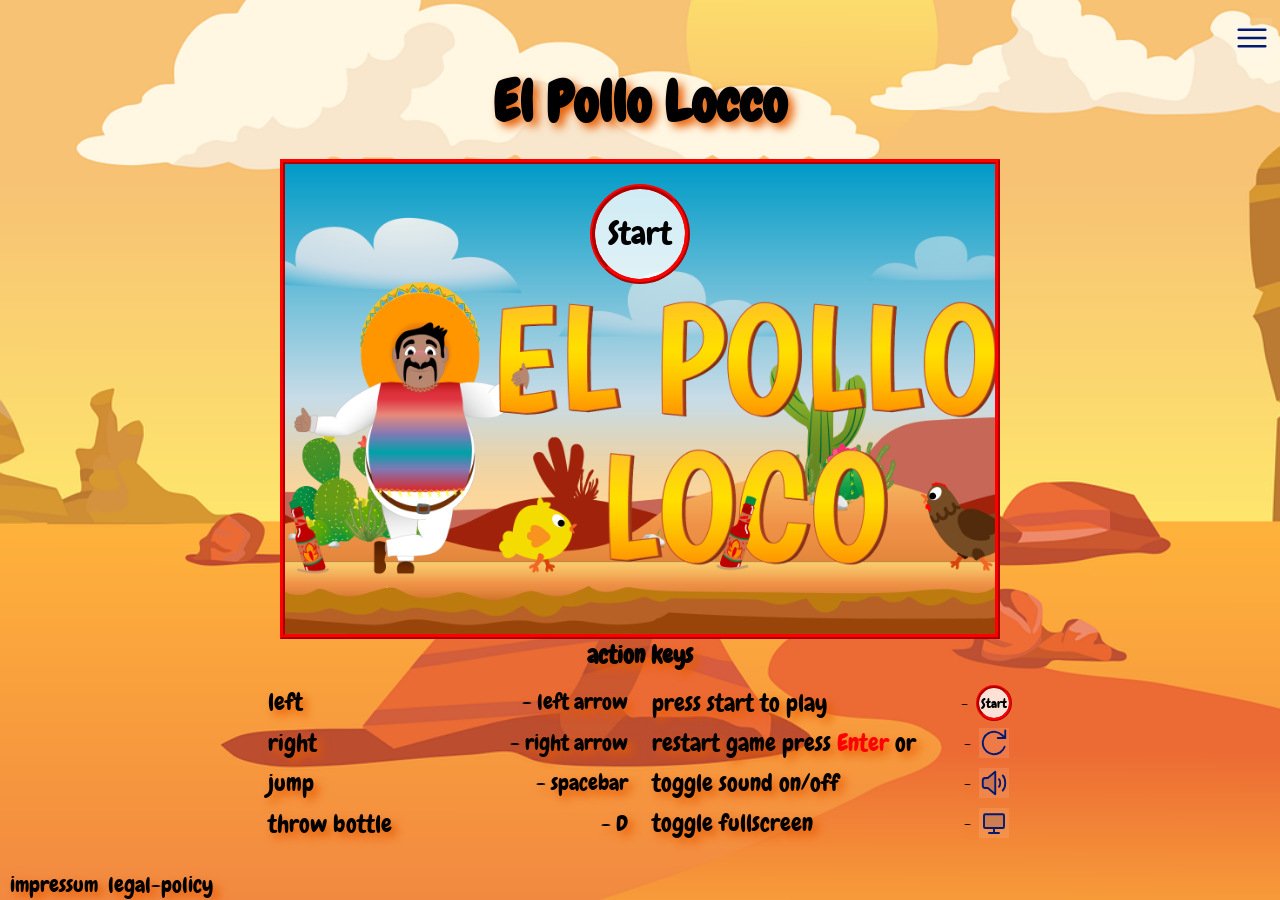
==== index.html @ 83e4b891 "refactor: Center and align action keys legend buttons consistently" ====
<!DOCTYPE html>
<html lang="en" translate="no">

<head>
    <meta charset="UTF-8">
    <meta name="viewport" content="width=device-width, initial-scale=1.0">
    <title>El Pollo Locco</title>
    <link rel="icon" type="image/x-icon" href="./img/3_enemies_chicken/chicken_normal/1_walk/1_w.png">

    <!-- Preload Chewy Font -->
    <link rel="stylesheet" href="./fonts/chewy-v18-latin-regular.woff2" as="font" type="font/woff2" crossorigin>

    <link rel="stylesheet" href="./css/style.css">
    <link rel="stylesheet" href="./css/mobile.css">
    <link rel="stylesheet" href="./css/burger-menu.css">

    <script src="./models/drawable-object.class.js"></script>
    <script src="./models/movable-object.class.js"></script>
    <script src="./models/character.class.js"></script>
    <script src="./models/chicken.class.js"></script>
    <script src="./models/chickensmall.class.js"></script>
    <script src="./models/cloud.class.js"></script>
    <script src="./models/background-object.class.js"></script>
    <script src="./models/bottles.class.js"></script>
    <script src="./models/coins.class.js"></script>
    <script src="./models/endboss-animation-sequence.class.js"></script>
    <script src="./models/endboss.class.js"></script>
    <script src="./models/status-bar-health.class.js"></script>
    <script src="./models/status-bar-coins.class.js"></script>
    <script src="./models/status-bar-bottles.class.js"></script>
    <script src="./models/status-bar-endboss.class.js"></script>
    <script src="./models/keyboard.class.js"></script>
    <script src="./models/collision-jump-kill.class.js"></script>
    <script src="./models/collision-manager.class.js"></script>
    <script src="./models/world-renderer.class.js"></script>
    <script src="./models/world.class.js"></script>
    <script src="./models/level.class.js"></script>
    <script src="./models/throwable-object.class.js"></script>
    <script src="./models/egg.class.js"></script>
    <script src="./models/audio.class.js"></script>
    <script src="./levels/level1.js"></script>
    <script src="./js/local-storage.js"></script>
    <script src="./js/game.js"></script>
    <script src="./js/start.js"></script>
    <script src="./js/game-over.js"></script>
    <script src="./js/burger-menu.js"></script>

</head>

<body>
    <div class="main-container">
        <div class="burger-menu" id="burger-menu">
            <div class="burger-menu-on-off">
                <div class="burger-menu-button-on burger-menu-button" id="burgerMenuOpen"></div>
                <div class="burger-menu-button-off burger-menu-button" id="burgerMenuClose"></div>
            </div>
            <div class="burger-menu-buttons">
                <div id="restartGame" class="restartGame burger-menu-button" onclick="restartGame()"></div>
                <div id="toggleAllSound" class="toggleAllSoundEnabled burger-menu-button" onclick="toggleAllSound()">
                </div>
                <div id="fullscreenIcon" class="fullscreenIcon burger-menu-button" onclick="fullscreen()"></div>
            </div>

        </div>
        <div class="sub-container">
            <h1 id="title" class="title">El Pollo Locco</h1>
            <div id="fullscreen" class="fullscreen">

                <canvas id="canvas" width="720" height="480"></canvas>
                <div id="startWallpaper" class="startWallpaper">
                    <button type="button" id="startButton" class="startButton mar-top-20">Start</button>
                    <div class="impressum-mobile" id="impressum-mobile">
                        <a class="impressum-text" href="./impressum.html" target="_blank"
                            rel="noopener noreferrer">impressum</a><br>
                        <a class="impressum-text" href="./legal-policy.html" target="_blank"
                            rel="noopener noreferrer">legal-policy</a>
                    </div>
                </div>
                <div id="endWinWallpaper" class="endWinWallpaper d_none"></div>
                <div id="endLoseWallpaper" class="endLoseWallpaper d_none"></div>
                <div id="touch-keys" class="touch-keys">
                    <div id="keys-doing" class="keys-doing">
                        <button type="button" class="touch-key key-jump" id="key-jump"><img class="ButtonImage"
                                src="./img/duotone-chevron-up-small-round-svgrepo-com.svg" alt="up"></button>
                        <button type="button" class="touch-key key-throw buttonBottle" id="key-throw"></button>
                    </div>
                    <div id="keys-moving" class="keys-moving">
                        <button type="button" class="touch-key key-run-left" id="key-run-left"><img class="ButtonImage"
                                src="./img/duotone-chevron-left-small-round-svgrepo-com.svg" alt="left"></button>
                        <button type="button" class="touch-key key-run-right" id="key-run-right"><img
                                src="./img/duotone-chevron-right-small-round-svgrepo-com.svg" class="ButtonImage"
                                alt="right"></button>
                    </div>
                </div>
            </div>
            <div id="action-keys-legend-section" class="action-keys-legend-section">
                <h2>action keys</h2>
                <div class="tables">
                    <table  class="tableButtonsLegend">

                        <tr>
                            <td class="legendButtonsName">left</td>
                            <td class="text-align-right">- left arrow</td>
                        </tr>
                        <tr>
                            <td class="legendButtonsName">right</td>
                            <td class="text-align-right">- right arrow</td>
                        </tr>
                        <tr>
                            <td class="legendButtonsName">jump</td>
                            <td class="text-align-right">- spacebar</td>
                        </tr>
                        <tr>
                            <td class="legendButtonsName">throw bottle</td>
                            <td class="text-align-right">- D</td>
                        </tr>
                    </table>

                    <table class="tableButtonsLegend">
                        <tr class="legendButtons">
                            <td class="legendButtonsName">press start to play</td>
                            <td class="legendButtonsTd">- <button type="button"
                                    class="startButton start-button-legend" disabled>Start</button>
                            </td>
                        </tr>
                        <tr class="legendButtons">
                            <td class="legendButtonsName">restart game press <span style="color: red">Enter</span> or
                            </td>
                            <td class="legendButtonsTd">- <button type="button"
                                    class="restartGame legend-menu-button restartGameLegend" disabled></button></td>
                        </tr>
                         <tr class="legendButtons">
                            <td class="legendButtonsName">toggle sound on/off</td>
                            <td class="legendButtonsTd">- <button type="button"
                                    class="toggleAllSoundEnabled legend-menu-button fullscreenIconLegend buttonHide" disabled></button>
                            </td>
                        </tr>
                         <tr class="legendButtons">
                            <td class="legendButtonsName">toggle fullscreen</td>
                            <td class="legendButtonsTd">- <button type="button"
                                    class="fullscreenIcon legend-menu-button fullscreenIconLegend buttonHide" disabled></button>
                            </td>
                        </tr>

                    </table>
                </div>
            </div>

            <div id="warning" class="warning">
                <p class="p-warning">Turn your device<br>to landscape mode<br>to continue.</p>
            </div>

            <div class="impressum" id="impressum">
                <a class="impressum-text" href="./impressum.html" target="_blank"
                    rel="noopener noreferrer">impressum</a><br>
                <a class="impressum-text" href="./legal-policy.html" target="_blank"
                    rel="noopener noreferrer">legal-policy</a>
            </div>
        </div>
    </div>

    <script src="./js/overlay.js"></script>
    <script src="./js/checksound.js"></script>
</body>

</html>
---- css/style.css ----
/* chewy-regular - latin */
@font-face {
    font-display: swap;
    /* Check https://developer.mozilla.org/en-US/docs/Web/CSS/@font-face/font-display for other options. */
    font-family: 'Chewy';
    font-style: normal;
    font-weight: 400;
    src: url('../fonts/chewy-v18-latin-regular.woff2') format('woff2');
    /* Chrome 36+, Opera 23+, Firefox 39+, Safari 12+, iOS 10+ */
}

* {
    margin: 0;
    padding: 0;
    box-sizing: border-box;
}

.title {
    text-align: center;
}

.d_none {
    display: none !important;
}

.mar-top-20{
margin-top: 20px;
}

.main-container {
    display: flex;
    justify-content: center;
    flex-direction: column;
    width: 100%;
    height: 100%;
    max-width: 1440px;
}

.sub-container {
    height: 100%;
    display: flex;
    flex-direction: column;
    justify-content: center;
}


.impressum {
    width: 100%;
    height: 10%;
    display: flex;
    align-items: end;
}

.impressum-text {
    font-size: 22px;
}

.text-align-right {
    text-align: right;
    font-size: 22px;
}

h2 {
    text-align: center;
}

table {
    width: 46%;
}

.tables {
    width: 100%;
    display: flex;
    justify-content: center;
}

body {
    width: 100%;
    height: 100vh;
    display: flex;
    flex-direction: column;
    justify-content: center;
    align-items: center;
    font-family: 'Chewy', Arial, Helvetica, sans-serif;
    text-shadow: 5px 5px 10px rgb(230, 92, 0);
    background-image: url(../img/wallpaper/desert3.png);
    background-repeat: no-repeat;
    background-size: cover;
    overflow: hidden;
}

.fullscreen {
    display: flex;
    justify-content: center;
}

canvas {
    background-color: black;
    border: 5px red ridge;
    display: none;
}

h1 {
    margin-bottom: 20px;
    font-size: 56px;
}


.startWallpaper {
    display: flex;
    background-image: url(../img/9_intro_outro_screens/start/startscreen_1.png);
    background-size: cover;
    background-position: center;
    background-repeat: no-repeat;
    width: 720px;
    height: 480px;
    border: 5px red ridge;
    justify-content: center;
    align-items: start;
    z-index: 300;
}

.legendButtons {
    display: flex;
    justify-content: space-between;
    align-items: center;
}

.legendButtonsName {
    font-size: 24px;
}

.legendButtonsTd {
    height: 40px;
    display: flex;
    align-items: center;
    justify-content: center;
    gap: 8px;
}

.startButton {
    display: flex;
    justify-content: center;
    align-items: center;
    width: 100px;
    height: 100px;
    border: 5px red ridge;
    border-radius: 50px;
    background-color: rgba(255, 255, 255, 0.8);
    font-family: 'Chewy', Arial, Helvetica, sans-serif;
    font-size: 32px;
    cursor: pointer;
    transition: background-color 0.3s ease;
    text-shadow: none;
}

.start-button-legend {
    width: 36px;
    height: 36px;
    display: flex;
    align-items: center;
    justify-content: center;
    font-size: 13px;
    border: 3px red ridge;
    cursor: default;
    color: black;
}

.touch-key {
    -webkit-user-select: none;
    /* Für Safari, Chrome */
    -moz-user-select: none;
    /* Für Firefox */
    -ms-user-select: none;
    /* Für ältere Edge-Versionen */
    user-select: none;
    /* Standard */
    display: flex;
    justify-content: center;
    align-items: center;
    width: 80px;
    height: 80px;
    border: 5px red ridge;
    border-radius: 50px;
    background-color: rgba(255, 255, 255, 0.8);
    font-family: 'Chewy', Arial, Helvetica, sans-serif;
    font-size: 32px;
    cursor: pointer;
    transition: background-color 0.3s ease;
    margin-top: 20px;
    text-shadow: none;
    margin: 8px;
}

.touch-keys {
    position: fixed;
    width: 720px;
    height: 140px;
    display: flex;
    flex-direction: row;
    align-items: end;
    justify-content: space-between;
    z-index: -10;
    pointer-events: auto;
    user-select: none;
    touch-action: manipulation;
}

.buttonBottle {
    width: 50px;
    height: 50px;
    background-image:
        url("../img/6_salsa_bottle/bottle_rotation/1_bottle_rotation.png"),
        url("../img/duotone-redo-round-svgrepo-com.svg");
    background-size: 48px 48px, cover;
    background-position: calc(50% - 11px) center, center;
    background-repeat: no-repeat, no-repeat;
}

.keys-doing {
    display: flex;
    flex-direction: row;
}

.keys-moving {
    display: flex;
    flex-direction: row;
}

.startButton:hover {
    background-color: rgba(255, 255, 255, 1);
}

.touch-key:hover {
    background-color: rgba(255, 255, 255, 1);
}

.endWinWallpaper {
    position: absolute;
    background-image: url("../img/You won, you lost/You Win A.png");
    background-size: cover;
    background-position: center;
    background-repeat: no-repeat;
    width: 420px;
    height: 400px;
    justify-content: center;
    align-items: start;
    z-index: 100;
}

.endLoseWallpaper {
    position: absolute;
    background-image: url(../img/9_intro_outro_screens/game_over/oh\ no\ you\ lost!.png);
    background-size: cover;
    background-position: center;
    background-repeat: no-repeat;
    width: 720px;
    height: 480px;
    justify-content: center;
    align-items: start;
    z-index: 100;
}

.ButtonImage {
    width: 70px;
    height: 70px;
}

.p-warning {
    position: absolute;
    top: 50%;
    left: 50%;
    transform: translate(-50%, -50%);
    color: white;
    font-size: 76px;
    text-align: center;
    z-index: 9999;
    background: rgba(0, 0, 0);
    padding: 40px;
    border-radius: 12px;
    max-width: 90vw;
}

.buttonHide {
    z-index: 2;
}

.fullscreenIconLegend,
.restartGameLegend {
    display: flex;
    align-items: center;
    justify-content: center;
    width: 30px;
    height: 30px;
    border: none;
    margin-right: 3px;
    cursor: auto;
    z-index: 20;
}

.impressum-mobile {
    display: none;
}

.action-keys-legend-section{
    display: flex;
    flex-direction: column;
}

.tableButtonsLegend{
    width: 30%;
    min-width: 200px;
    padding: 10px;
}
---- css/mobile.css ----
/* Tablet Landscape */
@media (max-width: 1000px) {

    .tables {
        display: flex;
        flex-direction: column;
    }

    canvas {
        position: absolute;
        top: 50%;
        left: 50%;
        transform: translate(-50%, -50%);
        max-height: 100vh;
        width: auto;
        max-width: 100vw;
        aspect-ratio: 3/2;
    }

    h1 {
        font-size: 32px;
        margin-bottom: 20px;
    }

    .touch-keys {
        width: 100vw;
        height: 100vh;
        left: 0;
        top: 0;
        position: fixed;
        z-index: 200;
        pointer-events: auto;
        display: flex;
    }

    .keys-doing {
        flex-direction: column-reverse;
    }

    .touch-key {
        width: 18vw;
        height: 18vw;
        min-width: 32px;
        min-height: 32px;
        max-width: 80px;
        max-height: 80px;
        font-size: 4vw;
    }

    .warning {
        position: fixed;
        inset: 0;
        background: rgba(0, 0, 0);
        justify-content: center;
        align-items: center;
        font-size: 67px;
        text-align: center;
        z-index: 9998;

    }

    .p-warning {
        position: absolute;
        top: 50%;
        left: 50%;
        transform: translate(-50%, -50%);
        color: white;
        font-size: 67px;
        text-align: center;
        z-index: 9999;
        background: rgba(0, 0, 0);
        padding: 40px;
        border-radius: 12px;
        max-width: 90vw;
    }

    .startWallpaper {
        position: absolute;
        top: 0;
        width: 100vw;
        height: 100vh;
        flex-direction: column;
        align-items: center;
        justify-content: space-between;
    }

    .impressum-mobile {
        display: flex;
    }

    .endWinWallpaper {
        position: absolute;
        top: 50%;
        left: 50%;
        transform: translate(-50%, -50%);
        height: 60vh;
        width: auto;
        aspect-ratio: 3 / 2;
    }

    .endLoseWallpaper {
        position: absolute;
        top: 50%;
        left: 50%;
        transform: translate(-50%, -50%);
        height: 100vh;
        width: auto;
        aspect-ratio: 3 / 2;
    }

    .buttonHide {
        z-index: -1;
    }

}

/* Mobile */

@media only screen and (max-height: 480px) {

    .p-warning {
        position: absolute;
        top: 50%;
        left: 50%;
        transform: translate(-50%, -50%);
        color: white;
        font-size: 30px;
        text-align: center;
        z-index: 9999;
    }

    .warning {
        width: 100vw;
        height: 100vh;
        position: absolute;
        inset: 0;
        background: rgba(0, 0, 0);
        display: none;
        justify-content: center;
        align-items: center;
        font-size: 30px;
        text-align: center;
        z-index: 9998;
    }

    .startWallpaper {
        position: absolute;
        top: 0;
        width: 100vw;
        height: 100vh;
        flex-direction: column;
        align-items: center;
        justify-content: space-between;
    }

    .impressum-mobile {
        display: flex;
    }

    .endWinWallpaper {
        position: absolute;
        top: 50%;
        left: 50%;
        transform: translate(-50%, -50%);
        height: 60vh;
        width: auto;
        aspect-ratio: 3 / 2;
    }

    .endLoseWallpaper {
        position: absolute;
        top: 50%;
        left: 50%;
        transform: translate(-50%, -50%);
        height: 100vh;
        width: auto;
        aspect-ratio: 3 / 2;
    }

    .keys-doing {
        flex-direction: column-reverse;
    }

    body {
        display: flex;
        justify-content: center;
        align-items: center;
        height: 100vh;
    }

    canvas {
        position: absolute;
        top: 50%;
        left: 50%;
        transform: translate(-50%, -50%);
        height: 100vh;
        width: auto;
        aspect-ratio: 3/2;

    }

    h1 {
        display: none;
        margin-bottom: 0;
    }

    .touch-keys {
        width: 100%;
        height: 100%;
        left: 0;
        top: 0;
        position: fixed;
        z-index: 200;
        pointer-events: auto;
        display: flex;
    }

    .touch-key {
        width: 18vw;
        height: 18vw;
        min-width: 32px;
        min-height: 32px;
        max-width: 80px;
        max-height: 80px;
        font-size: 7vw;
    }

    .tables {
        display: none;
    }

    .buttonHide {
        z-index: -1;
    }

}

a {
    text-decoration: none;
    color: black;
    font-size: 12px;
    text-align: left;
    margin-left: 10px;
}

a:hover {
    text-shadow: 2px 2px 10px white;
}


@media (orientation: portrait) {
    .orientation-warning {
        display: flex;
    }

    .game {
        display: none;
    }
}
---- css/burger-menu.css ----
.burger-menu {
    width: 100%;
    display: flex;
    justify-content: end;
    flex-direction: column;
    align-items: flex-end;
    margin-top: 10px;
}

.burger-menu-on-off {
    display: flex;
}

.burger-menu-buttons {
    display: none;
    flex-direction: column;
}

.burger-menu.menu-open .burger-menu-buttons {
    display: flex !important;
}

.burger-menu-button-on,
.burger-menu-button-off {
    display: flex;
    justify-content: end;
    align-items: end;
    width: 40px;
    height: 40px;
    background-size: cover;
    background-repeat: no-repeat;
    background-position: center;
    outline: none;
    cursor: pointer;
    transition: background-color 0.3s ease;
    z-index: 2000;
    background-color: rgba(255, 255, 255, 0.1);
    margin: 8px;
}

.burger-menu-button-on {
    display: none !important;
}

.burger-menu.menu-open .burger-menu-button-on {
    display: flex !important;
}

.burger-menu-button-off {
    display: flex !important;
}

.burger-menu.menu-open .burger-menu-button-off {
    display: none !important;
}

.fullscreenIcon:hover,
.toggleAllSoundEnabled:hover,
.toggleAllSoundDisabled:hover {
    background-color: rgba(255, 255, 255, 0.2);
}

.burger-menu-button {
    display: flex;
    justify-content: end;
    align-items: end;
    width: 40px;
    height: 40px;
    background-size: cover;
    background-repeat: no-repeat;
    background-position: center;
    outline: none;
    cursor: pointer;
    transition: background-color 0.3s ease;
    z-index: 2000;
    background-color: rgba(255, 255, 255, 0.1);
    margin: 8px;
}

.legend-menu-button {
    display: flex;
    background-size: cover;
    background-repeat: no-repeat;
    background-position: center;
    outline: none;
    transition: background-color 0.3s ease;
    z-index: 2;
    background-color: rgba(255, 255, 255, 0.1);
}

.burger-menu-button-on {
    background-image: url(../img/burger-menu-cancel.svg);
}

.burger-menu-button-off {
    background-image: url(../img/burger-menu.svg);
}

.restartGame {
    background-image: url(../img/duotone-rotate-right-svgrepo-com.svg);
}

.toggleAllSoundEnabled {
    background-image: url(../img/duotone-speaker-2-svgrepo-com.svg);
}

.toggleAllSoundDisabled {
    background-image: url(../img/duotone-speaker-0-svgrepo-com.svg);
}

.fullscreenIcon {
    background-image: url(../img/duotone-screen-svgrepo-com.svg);
}

.fullscreenIconDisabled {
    background-image: url(../img/duotone-screen-disabled-svgrepo-com.svg);
}

.positionAbsoluteFullscreenIcon {
    position: absolute;
    top: 120px;
    right: 20px;
}

.positionAbsolutetoggleAllSound {
    position: absolute;
    top: 70px;
    right: 20px;
}

.positionAbsoluteRestartGame {
    position: absolute;
    top: 20px;
    right: 20px;
}
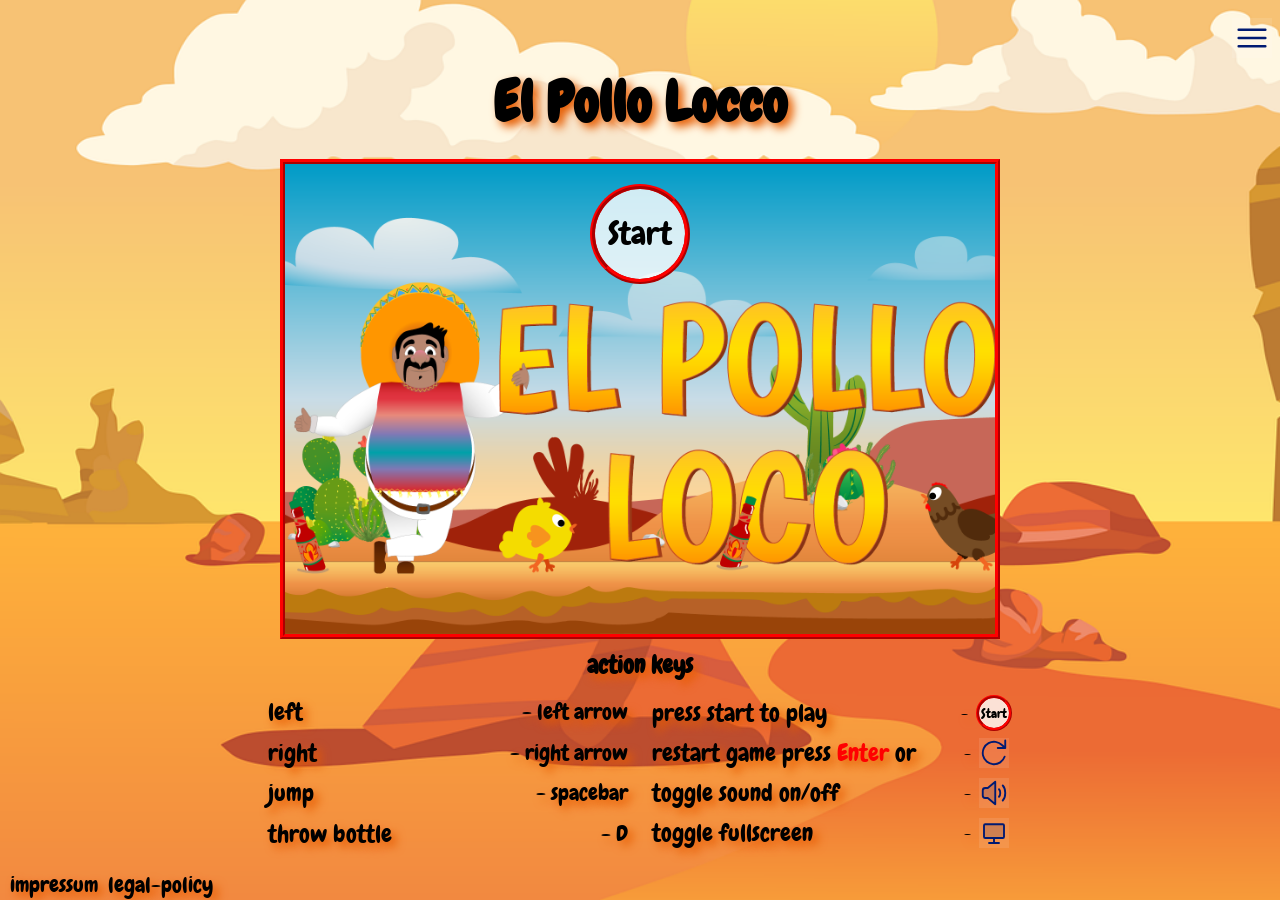
==== commit 081931eb: "fix: Fix css on legal-notice/impressum pages" ====
--- a/index.html
+++ b/index.html
@@ -6,10 +6,7 @@
     <meta name="viewport" content="width=device-width, initial-scale=1.0">
     <title>El Pollo Locco</title>
     <link rel="icon" type="image/x-icon" href="./img/3_enemies_chicken/chicken_normal/1_walk/1_w.png">
-
-    <!-- Preload Chewy Font -->
     <link rel="stylesheet" href="./fonts/chewy-v18-latin-regular.woff2" as="font" type="font/woff2" crossorigin>
-
     <link rel="stylesheet" href="./css/style.css">
     <link rel="stylesheet" href="./css/mobile.css">
     <link rel="stylesheet" href="./css/burger-menu.css">
--- a/css/style.css
+++ b/css/style.css
@@ -305,6 +305,7 @@
 .action-keys-legend-section{
     display: flex;
     flex-direction: column;
+    margin-top: 10px;
 }
 
 .tableButtonsLegend{
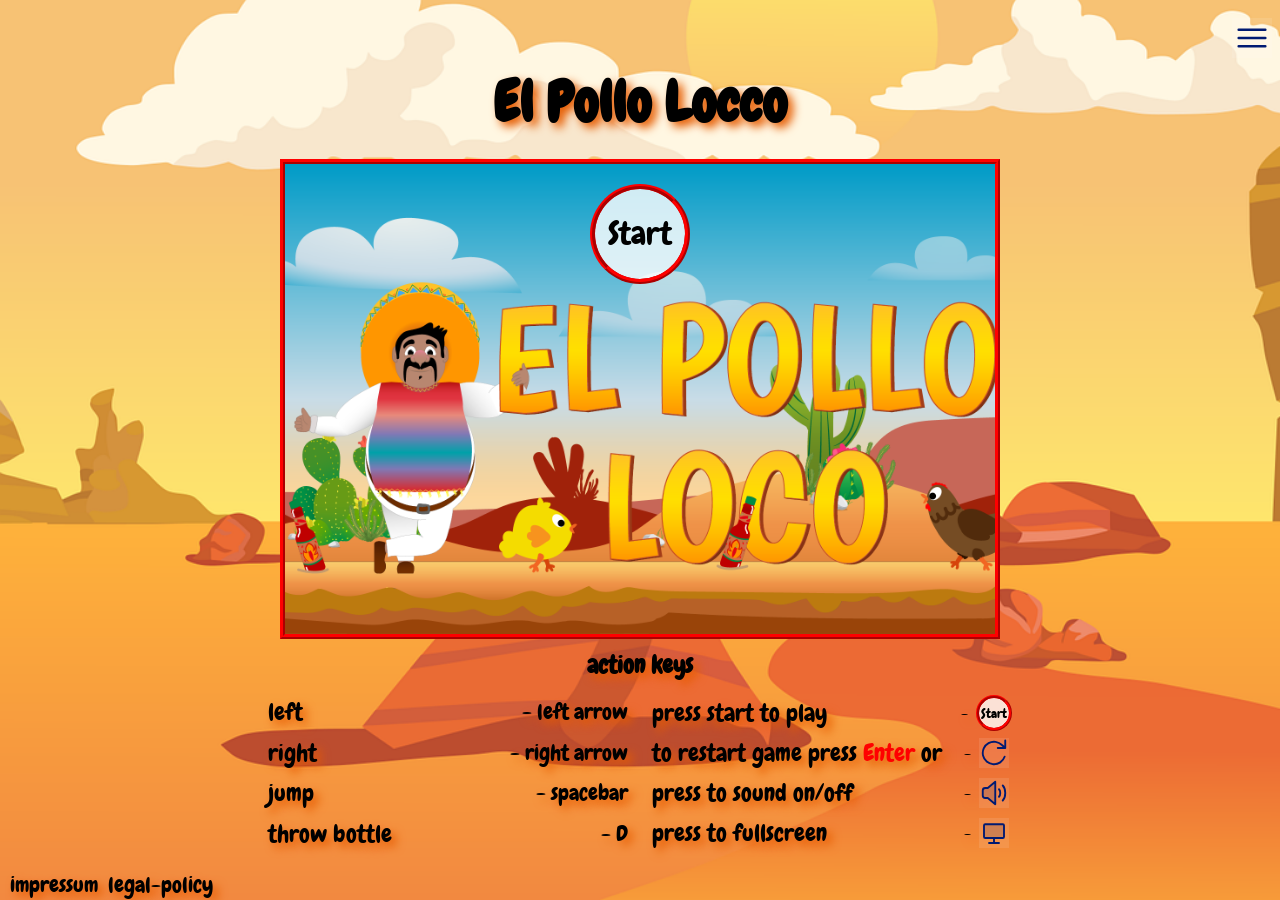
==== commit 8dcec42e: "refactor: extract egg handling to separate class for cleaner architecture. Clean up code formatting " ====
--- a/index.html
+++ b/index.html
@@ -20,6 +20,7 @@
     <script src="./models/background-object.class.js"></script>
     <script src="./models/bottles.class.js"></script>
     <script src="./models/coins.class.js"></script>
+    <script src="./models/endboss-handle-eggs.js"></script>
     <script src="./models/endboss-animation-sequence.class.js"></script>
     <script src="./models/endboss.class.js"></script>
     <script src="./models/status-bar-health.class.js"></script>
@@ -121,19 +122,19 @@
                             </td>
                         </tr>
                         <tr class="legendButtons">
-                            <td class="legendButtonsName">restart game press <span style="color: red">Enter</span> or
+                            <td class="legendButtonsName">to restart game press <span style="color: red">Enter</span> or
                             </td>
                             <td class="legendButtonsTd">- <button type="button"
                                     class="restartGame legend-menu-button restartGameLegend" disabled></button></td>
                         </tr>
                          <tr class="legendButtons">
-                            <td class="legendButtonsName">toggle sound on/off</td>
+                            <td class="legendButtonsName">press to sound on/off</td>
                             <td class="legendButtonsTd">- <button type="button"
                                     class="toggleAllSoundEnabled legend-menu-button fullscreenIconLegend buttonHide" disabled></button>
                             </td>
                         </tr>
                          <tr class="legendButtons">
-                            <td class="legendButtonsName">toggle fullscreen</td>
+                            <td class="legendButtonsName">press to fullscreen</td>
                             <td class="legendButtonsTd">- <button type="button"
                                     class="fullscreenIcon legend-menu-button fullscreenIconLegend buttonHide" disabled></button>
                             </td>
--- a/css/burger-menu.css
+++ b/css/burger-menu.css
@@ -56,7 +56,9 @@
 
 .fullscreenIcon:hover,
 .toggleAllSoundEnabled:hover,
-.toggleAllSoundDisabled:hover {
+.toggleAllSoundDisabled:hover,
+.burger-menu-button-on:hover,
+.burger-menu-button-off:hover {
     background-color: rgba(255, 255, 255, 0.2);
 }
 
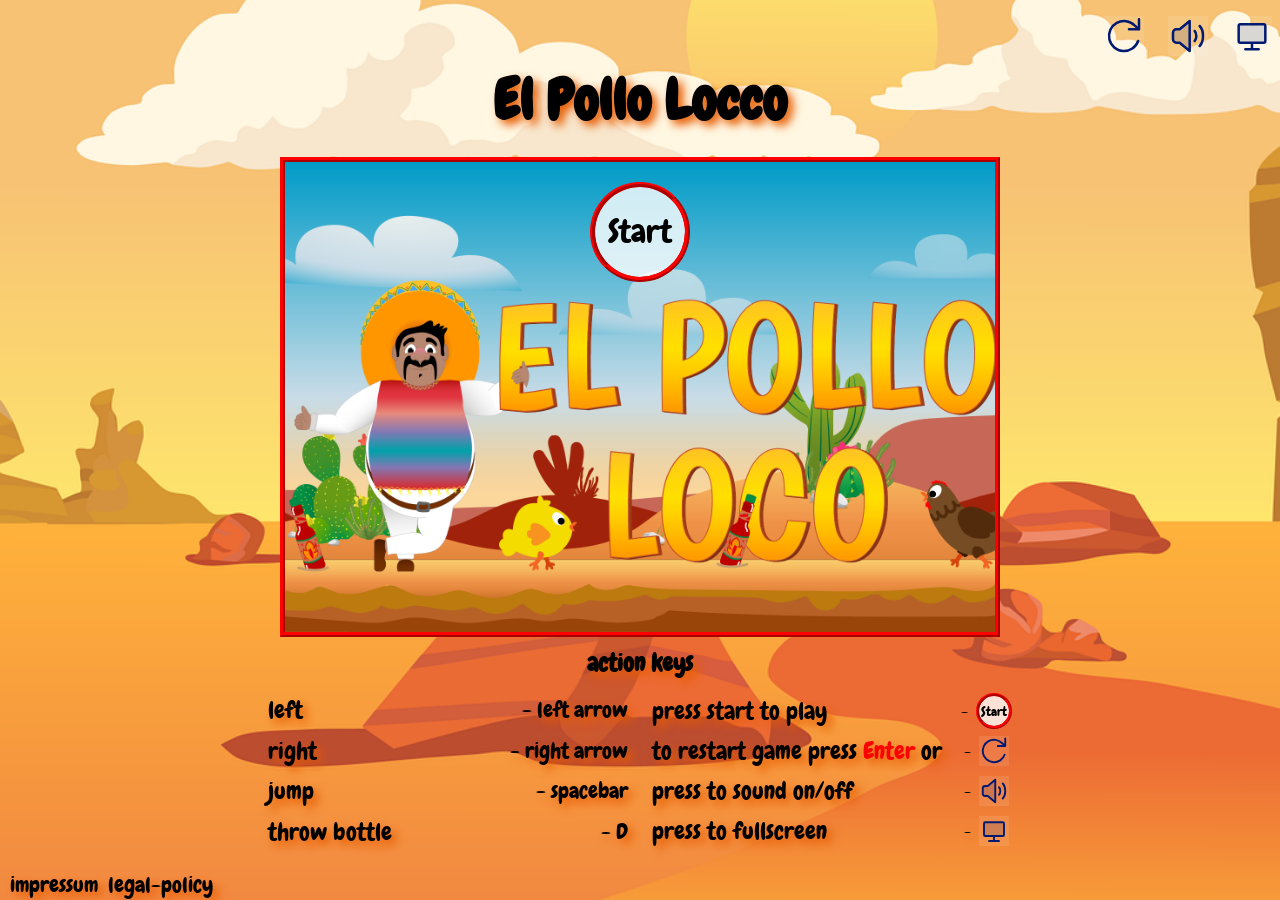
==== commit 204fa1c9: "feat: hide burgermenu over 1000px width. the buttons refresh, sound on/off and fullscreen stay visib" ====
--- a/index.html
+++ b/index.html
@@ -47,6 +47,11 @@
 
 <body>
     <div class="main-container">
+        <div class="desktop-action-buttons">
+            <div id="restartGameDesktop" class="restartGame burger-menu-button" onclick="restartGame()"></div>
+            <div id="toggleAllSoundDesktop" class="toggleAllSoundEnabled burger-menu-button" onclick="toggleAllSound()"></div>
+            <div id="fullscreenIconDesktop" class="fullscreenIcon burger-menu-button" onclick="fullscreen()"></div>
+        </div>
         <div class="burger-menu" id="burger-menu">
             <div class="burger-menu-on-off">
                 <div class="burger-menu-button-on burger-menu-button" id="burgerMenuOpen"></div>
--- a/css/burger-menu.css
+++ b/css/burger-menu.css
@@ -134,4 +134,31 @@
     position: absolute;
     top: 20px;
     right: 20px;
-}+}
+
+.desktop-action-buttons {
+    display: none;
+    justify-content: flex-end;
+    margin-top: 8px;
+    gap: 8px;
+    z-index: 1000;
+}
+
+
+@media (min-width: 1000px) {
+    .burger-menu {
+        display: none !important;
+    }
+    .desktop-action-buttons {
+        display: flex !important;
+    }
+}
+
+@media (max-width: 999px) {
+    .desktop-action-buttons {
+        display: none !important;
+    }
+    .burger-menu {
+        display: flex !important;
+    }
+}
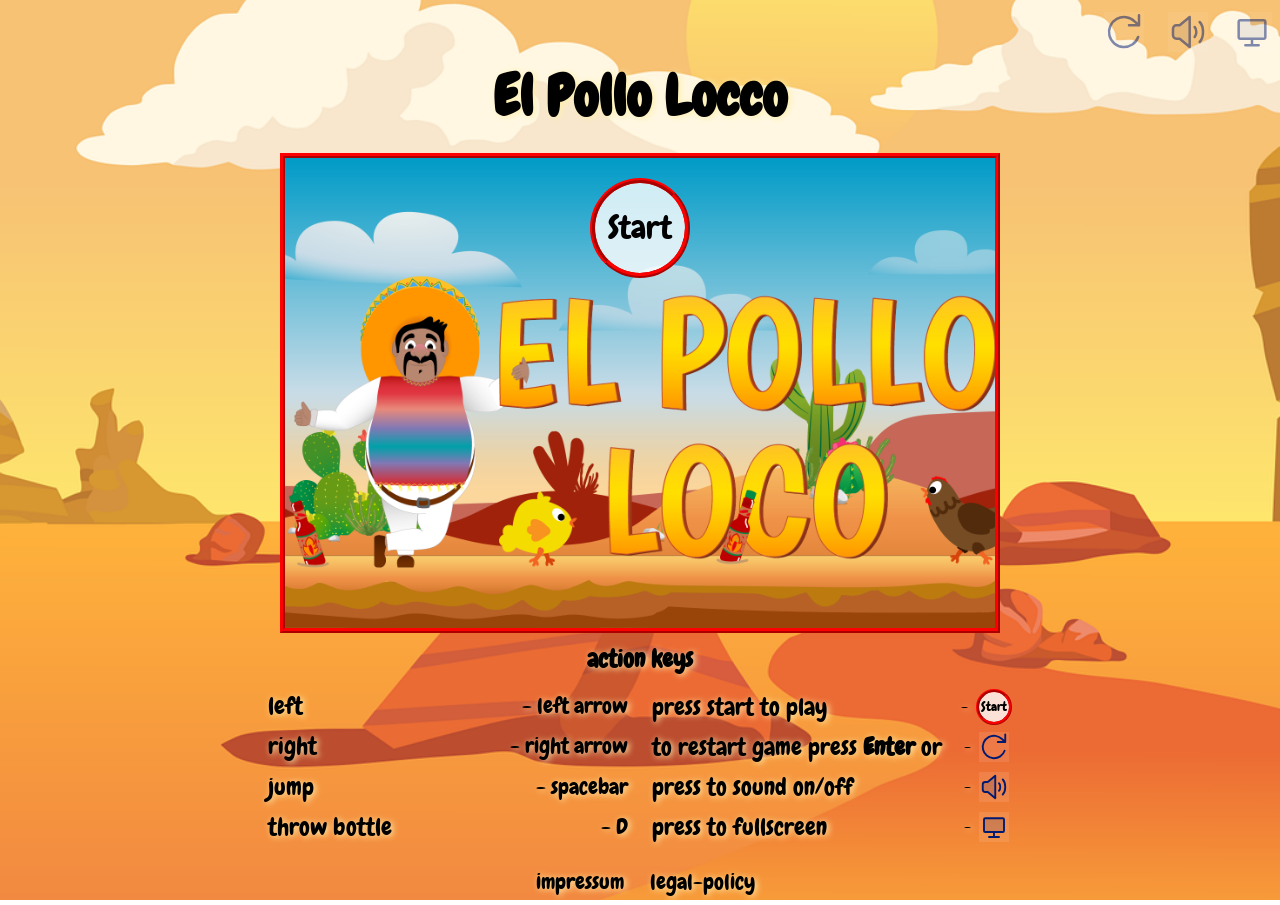
==== commit a091c3eb: "refactor: enhance text shadow for improved readability" ====
--- a/index.html
+++ b/index.html
@@ -127,7 +127,7 @@
                             </td>
                         </tr>
                         <tr class="legendButtons">
-                            <td class="legendButtonsName">to restart game press <span style="color: red">Enter</span> or
+                            <td class="legendButtonsName">to restart game press <b>Enter</b> or
                             </td>
                             <td class="legendButtonsTd">- <button type="button"
                                     class="restartGame legend-menu-button restartGameLegend" disabled></button></td>
--- a/css/style.css
+++ b/css/style.css
@@ -23,8 +23,8 @@
     display: none !important;
 }
 
-.mar-top-20{
-margin-top: 20px;
+.mar-top-20 {
+    margin-top: 20px;
 }
 
 .main-container {
@@ -48,11 +48,13 @@
     width: 100%;
     height: 10%;
     display: flex;
+    justify-content: center;
     align-items: end;
 }
 
 .impressum-text {
     font-size: 22px;
+    padding: 8px;
 }
 
 .text-align-right {
@@ -82,7 +84,7 @@
     justify-content: center;
     align-items: center;
     font-family: 'Chewy', Arial, Helvetica, sans-serif;
-    text-shadow: 5px 5px 10px rgb(230, 92, 0);
+    text-shadow: 2px 1px 6px rgb(255, 240, 173);
     background-image: url(../img/wallpaper/desert3.png);
     background-repeat: no-repeat;
     background-size: cover;
@@ -302,13 +304,13 @@
     display: none;
 }
 
-.action-keys-legend-section{
+.action-keys-legend-section {
     display: flex;
     flex-direction: column;
     margin-top: 10px;
 }
 
-.tableButtonsLegend{
+.tableButtonsLegend {
     width: 30%;
     min-width: 200px;
     padding: 10px;
--- a/css/mobile.css
+++ b/css/mobile.css
@@ -1,5 +1,13 @@
 /* Tablet Landscape */
 @media (max-width: 1000px) {
+
+    .burger-menu {
+        position: fixed;
+        z-index: 250;
+        top: 20px;
+        right: 20px;
+        margin-top: 0;
+    }
 
     .tables {
         display: flex;
@@ -118,6 +126,14 @@
 
 @media only screen and (max-height: 480px) {
 
+    .burger-menu {
+        position: fixed;
+        z-index: 250;
+        top: 20px;
+        right: 20px;
+        margin-top: 0;
+    }
+
     .p-warning {
         position: absolute;
         top: 50%;
--- a/css/burger-menu.css
+++ b/css/burger-menu.css
@@ -33,7 +33,7 @@
     outline: none;
     cursor: pointer;
     transition: background-color 0.3s ease;
-    z-index: 2000;
+    z-index: 250;
     background-color: rgba(255, 255, 255, 0.1);
     margin: 8px;
 }
@@ -74,7 +74,7 @@
     outline: none;
     cursor: pointer;
     transition: background-color 0.3s ease;
-    z-index: 2000;
+    z-index: 250;
     background-color: rgba(255, 255, 255, 0.1);
     margin: 8px;
 }
@@ -142,8 +142,15 @@
     margin-top: 8px;
     gap: 8px;
     z-index: 1000;
+    pointer-events: none;
+    opacity: 0.5;
+    transition: opacity 0.3s ease;
 }
 
+.desktop-action-buttons.active {
+    pointer-events: auto;
+    opacity: 1;
+}
 
 @media (min-width: 1000px) {
     .burger-menu {
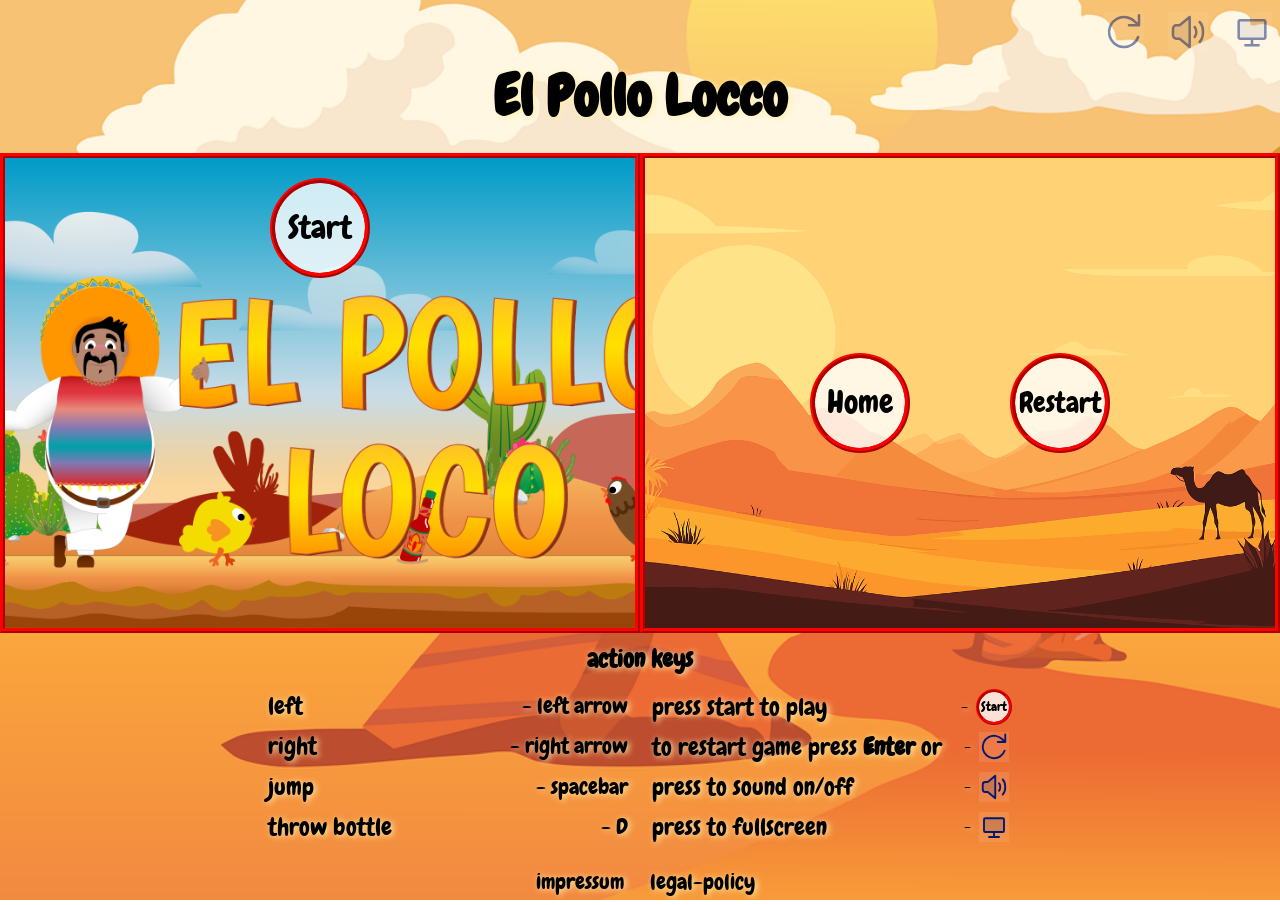
==== commit e95ae042: "WIP: implement endcreen with buttons restart and home" ====
--- a/index.html
+++ b/index.html
@@ -10,6 +10,7 @@
     <link rel="stylesheet" href="./css/style.css">
     <link rel="stylesheet" href="./css/mobile.css">
     <link rel="stylesheet" href="./css/burger-menu.css">
+    <link rel="stylesheet" href="./css/animations.css">
 
     <script src="./models/drawable-object.class.js"></script>
     <script src="./models/movable-object.class.js"></script>
@@ -71,7 +72,17 @@
 
                 <canvas id="canvas" width="720" height="480"></canvas>
                 <div id="startWallpaper" class="startWallpaper">
-                    <button type="button" id="startButton" class="startButton mar-top-20">Start</button>
+                    <button type="button" id="startButton" class="start-button mar-top-20 zoom-button">Start</button>
+                    <div class="impressum-mobile" id="impressum-mobile">
+                        <a class="impressum-text" href="./impressum.html" target="_blank"
+                            rel="noopener noreferrer">impressum</a><br>
+                        <a class="impressum-text" href="./legal-policy.html" target="_blank"
+                            rel="noopener noreferrer">legal-policy</a>
+                    </div>
+                </div>
+                <div id="endWallpaper" class="end-wallpaper">
+                    <div id="endHomeButton" class="start-button end-home-button mar-top-20 zoom-button" onclick="quitGame()">Home</div>
+                    <div id="endResetButton" class="start-button end-restart-button mar-top-20 zoom-button" onclick="restartGame()">Restart</div>
                     <div class="impressum-mobile" id="impressum-mobile">
                         <a class="impressum-text" href="./impressum.html" target="_blank"
                             rel="noopener noreferrer">impressum</a><br>
@@ -123,7 +134,7 @@
                         <tr class="legendButtons">
                             <td class="legendButtonsName">press start to play</td>
                             <td class="legendButtonsTd">- <button type="button"
-                                    class="startButton start-button-legend" disabled>Start</button>
+                                    class="start-button start-button-legend" disabled>Start</button>
                             </td>
                         </tr>
                         <tr class="legendButtons">
--- a/css/style.css
+++ b/css/style.css
@@ -43,7 +43,6 @@
     justify-content: center;
 }
 
-
 .impressum {
     width: 100%;
     height: 10%;
@@ -107,7 +106,6 @@
     font-size: 56px;
 }
 
-
 .startWallpaper {
     display: flex;
     background-image: url(../img/9_intro_outro_screens/start/startscreen_1.png);
@@ -122,6 +120,20 @@
     z-index: 300;
 }
 
+.end-wallpaper {
+    display: flex;
+    background-image: url(../img/wallpaper/desert.png);
+    background-size: cover;
+    background-position: center;
+    background-repeat: no-repeat;
+    width: 720px;
+    height: 480px;
+    border: 5px red ridge;
+    justify-content: center;
+    align-items: center;
+    z-index: 400;
+}
+
 .legendButtons {
     display: flex;
     justify-content: space-between;
@@ -140,7 +152,7 @@
     gap: 8px;
 }
 
-.startButton {
+.start-button {
     display: flex;
     justify-content: center;
     align-items: center;
@@ -166,6 +178,17 @@
     border: 3px red ridge;
     cursor: default;
     color: black;
+}
+
+.end-restart-button {
+    margin-left: 50px;
+    margin-right: 50px;
+    font-size: 28px;
+}
+
+.end-home-button {
+    margin-left: 50px;
+    margin-right: 50px;
 }
 
 .touch-key {
@@ -214,8 +237,8 @@
     background-image:
         url("../img/6_salsa_bottle/bottle_rotation/1_bottle_rotation.png"),
         url("../img/duotone-redo-round-svgrepo-com.svg");
-    background-size: 48px 48px, cover;
-    background-position: calc(50% - 11px) center, center;
+    background-size: 32px 32px, cover;
+    background-position: calc(50% - 1px) calc(50% + 7px), center;
     background-repeat: no-repeat, no-repeat;
 }
 
@@ -229,7 +252,7 @@
     flex-direction: row;
 }
 
-.startButton:hover {
+.start-button:hover {
     background-color: rgba(255, 255, 255, 1);
 }
 
--- a/css/mobile.css
+++ b/css/mobile.css
@@ -30,6 +30,225 @@
         margin-bottom: 20px;
     }
 
+    .warning {
+        position: fixed;
+        inset: 0;
+        background: rgba(0, 0, 0);
+        justify-content: center;
+        align-items: center;
+        font-size: 67px;
+        text-align: center;
+        z-index: 9998;
+
+    }
+
+    .p-warning {
+        position: absolute;
+        top: 50%;
+        left: 50%;
+        transform: translate(-50%, -50%);
+        color: white;
+        font-size: 48px;
+        text-align: center;
+        z-index: 9999;
+        background: rgba(0, 0, 0);
+        padding: 40px;
+        border-radius: 12px;
+        max-width: 90vw;
+    }
+
+    .startWallpaper {
+        position: absolute;
+        top: 0;
+        width: 100vw;
+        height: 100vh;
+        flex-direction: column;
+        align-items: center;
+        justify-content: space-between;
+    }
+
+    .end-wallpaper {
+        position: absolute;
+        top: 0;
+        width: 100vw;
+        height: 100vh;
+        flex-direction: column;
+        align-items: center;
+        justify-content: space-between;
+    }
+
+    .impressum-mobile {
+        display: flex;
+    }
+
+    .endWinWallpaper {
+        position: absolute;
+        top: 50%;
+        left: 50%;
+        transform: translate(-50%, -50%);
+        height: 60vh;
+        width: auto;
+        aspect-ratio: 3 / 2;
+    }
+
+    .endLoseWallpaper {
+        position: absolute;
+        top: 50%;
+        left: 50%;
+        transform: translate(-50%, -50%);
+        height: 100vh;
+        width: auto;
+        aspect-ratio: 3 / 2;
+    }
+
+    .buttonHide {
+        z-index: -1;
+    }
+
+}
+
+/* Mobile */
+
+@media only screen and (max-height: 480px) {
+
+    .burger-menu {
+        position: fixed;
+        z-index: 250;
+        top: 20px;
+        right: 20px;
+        margin-top: 0;
+    }
+
+    .p-warning {
+        position: absolute;
+        top: 50%;
+        left: 50%;
+        transform: translate(-50%, -50%);
+        color: white;
+        font-size: 30px;
+        text-align: center;
+        z-index: 9999;
+    }
+
+    .warning {
+        width: 100vw;
+        height: 100vh;
+        position: absolute;
+        inset: 0;
+        background: rgba(0, 0, 0);
+        display: none;
+        justify-content: center;
+        align-items: center;
+        font-size: 30px;
+        text-align: center;
+        z-index: 9998;
+    }
+
+    .startWallpaper {
+        position: absolute;
+        top: 0;
+        width: 100vw;
+        height: 100vh;
+        flex-direction: column;
+        align-items: center;
+        justify-content: space-between;
+    }
+
+     .end-wallpaper {
+        position: absolute;
+        top: 0;
+        width: 100vw;
+        height: 100vh;
+        flex-direction: column;
+        align-items: center;
+        justify-content: space-between;
+    }
+
+    .impressum-mobile {
+        display: flex;
+    }
+
+    .endWinWallpaper {
+        position: absolute;
+        top: 50%;
+        left: 50%;
+        transform: translate(-50%, -50%);
+        height: 60vh;
+        width: auto;
+        aspect-ratio: 3 / 2;
+    }
+
+    .endLoseWallpaper {
+        position: absolute;
+        top: 50%;
+        left: 50%;
+        transform: translate(-50%, -50%);
+        height: 100vh;
+        width: auto;
+        aspect-ratio: 3 / 2;
+    }
+
+    .keys-doing {
+        flex-direction: column-reverse;
+    }
+
+    body {
+        display: flex;
+        justify-content: center;
+        align-items: center;
+        height: 100vh;
+    }
+
+    canvas {
+        position: absolute;
+        top: 50%;
+        left: 50%;
+        transform: translate(-50%, -50%);
+        height: 100vh;
+        width: auto;
+        aspect-ratio: 3/2;
+
+    }
+
+    h1 {
+        display: none;
+        margin-bottom: 0;
+    }
+
+    .tables {
+        display: none;
+    }
+
+    .buttonHide {
+        z-index: -1;
+    }
+
+}
+
+a {
+    text-decoration: none;
+    color: black;
+    font-size: 12px;
+    text-align: left;
+    margin-left: 10px;
+}
+
+a:hover {
+    text-shadow: 2px 2px 10px white;
+}
+
+
+@media (orientation: portrait) {
+    .orientation-warning {
+        display: flex;
+    }
+
+    .game {
+        display: none;
+    }
+}
+
+@media (pointer: coarse) {
     .touch-keys {
         width: 100vw;
         height: 100vh;
@@ -52,224 +271,31 @@
         min-height: 32px;
         max-width: 80px;
         max-height: 80px;
-        font-size: 4vw;
-    }
-
-    .warning {
-        position: fixed;
-        inset: 0;
-        background: rgba(0, 0, 0);
-        justify-content: center;
-        align-items: center;
-        font-size: 67px;
-        text-align: center;
-        z-index: 9998;
-
-    }
-
-    .p-warning {
-        position: absolute;
-        top: 50%;
-        left: 50%;
-        transform: translate(-50%, -50%);
-        color: white;
-        font-size: 67px;
-        text-align: center;
-        z-index: 9999;
-        background: rgba(0, 0, 0);
-        padding: 40px;
-        border-radius: 12px;
-        max-width: 90vw;
-    }
-
-    .startWallpaper {
-        position: absolute;
-        top: 0;
-        width: 100vw;
-        height: 100vh;
-        flex-direction: column;
-        align-items: center;
-        justify-content: space-between;
-    }
-
-    .impressum-mobile {
-        display: flex;
-    }
-
-    .endWinWallpaper {
-        position: absolute;
-        top: 50%;
-        left: 50%;
-        transform: translate(-50%, -50%);
-        height: 60vh;
-        width: auto;
-        aspect-ratio: 3 / 2;
-    }
-
-    .endLoseWallpaper {
-        position: absolute;
-        top: 50%;
-        left: 50%;
-        transform: translate(-50%, -50%);
-        height: 100vh;
-        width: auto;
-        aspect-ratio: 3 / 2;
-    }
-
-    .buttonHide {
-        z-index: -1;
-    }
-
-}
-
-/* Mobile */
-
-@media only screen and (max-height: 480px) {
-
-    .burger-menu {
-        position: fixed;
-        z-index: 250;
-        top: 20px;
-        right: 20px;
-        margin-top: 0;
-    }
-
-    .p-warning {
-        position: absolute;
-        top: 50%;
-        left: 50%;
-        transform: translate(-50%, -50%);
-        color: white;
-        font-size: 30px;
-        text-align: center;
-        z-index: 9999;
-    }
-
-    .warning {
-        width: 100vw;
-        height: 100vh;
-        position: absolute;
-        inset: 0;
-        background: rgba(0, 0, 0);
-        display: none;
-        justify-content: center;
-        align-items: center;
-        font-size: 30px;
-        text-align: center;
-        z-index: 9998;
-    }
-
-    .startWallpaper {
-        position: absolute;
-        top: 0;
-        width: 100vw;
-        height: 100vh;
-        flex-direction: column;
-        align-items: center;
-        justify-content: space-between;
-    }
-
-    .impressum-mobile {
-        display: flex;
-    }
-
-    .endWinWallpaper {
-        position: absolute;
-        top: 50%;
-        left: 50%;
-        transform: translate(-50%, -50%);
-        height: 60vh;
-        width: auto;
-        aspect-ratio: 3 / 2;
-    }
-
-    .endLoseWallpaper {
-        position: absolute;
-        top: 50%;
-        left: 50%;
-        transform: translate(-50%, -50%);
-        height: 100vh;
-        width: auto;
-        aspect-ratio: 3 / 2;
-    }
-
-    .keys-doing {
-        flex-direction: column-reverse;
-    }
-
-    body {
-        display: flex;
-        justify-content: center;
-        align-items: center;
-        height: 100vh;
-    }
-
-    canvas {
-        position: absolute;
-        top: 50%;
-        left: 50%;
-        transform: translate(-50%, -50%);
-        height: 100vh;
-        width: auto;
-        aspect-ratio: 3/2;
-
-    }
-
-    h1 {
-        display: none;
-        margin-bottom: 0;
-    }
-
-    .touch-keys {
-        width: 100%;
-        height: 100%;
-        left: 0;
-        top: 0;
-        position: fixed;
-        z-index: 200;
-        pointer-events: auto;
-        display: flex;
-    }
-
+        font-size: 5vw;
+    }
+
+    .title {
+        display: none;
+    }
+
+    .action-keys-legend-section {
+        display: none;
+    }
+}
+
+@media (max-height: 431px) {
     .touch-key {
-        width: 18vw;
-        height: 18vw;
-        min-width: 32px;
-        min-height: 32px;
-        max-width: 80px;
-        max-height: 80px;
-        font-size: 7vw;
-    }
-
-    .tables {
-        display: none;
-    }
-
-    .buttonHide {
-        z-index: -1;
-    }
-
-}
-
-a {
-    text-decoration: none;
-    color: black;
-    font-size: 12px;
-    text-align: left;
-    margin-left: 10px;
-}
-
-a:hover {
-    text-shadow: 2px 2px 10px white;
-}
-
-
-@media (orientation: portrait) {
-    .orientation-warning {
-        display: flex;
-    }
-
-    .game {
-        display: none;
+        max-width: 50px;
+        max-height: 50px;
+        border: 3px red ridge;
+    }
+
+    .ButtonImage {
+        width: 40px;
+        height: 40px;
+    }
+
+    .buttonBottle {
+        background-size: 18px 18px, cover;
     }
 }
--- a/css/burger-menu.css
+++ b/css/burger-menu.css
@@ -156,6 +156,7 @@
     .burger-menu {
         display: none !important;
     }
+
     .desktop-action-buttons {
         display: flex !important;
     }
@@ -165,7 +166,14 @@
     .desktop-action-buttons {
         display: none !important;
     }
+
     .burger-menu {
         display: flex !important;
     }
 }
+
+@media (max-height: 431px) {
+    .burger-menu {
+        margin-top: 0px;
+    }
+}
--- a/css/animations.css
+++ b/css/animations.css
@@ -0,0 +1,28 @@
+.zoom-button {
+  display: inline-flex;
+  align-items: center;
+  justify-content: center;
+
+   animation: pulse 1s ease-in-out infinite alternate;
+}
+
+@keyframes zoomInOut {
+  0% {
+    transform: scale(1);
+  }
+  50% {
+    transform: scale(1.1);
+  }
+  100% {
+    transform: scale(1);
+  }
+}
+
+@keyframes pulse {
+  0% {
+    transform: scale(1);
+  }
+  100% {
+    transform: scale(1.08);
+  }
+}
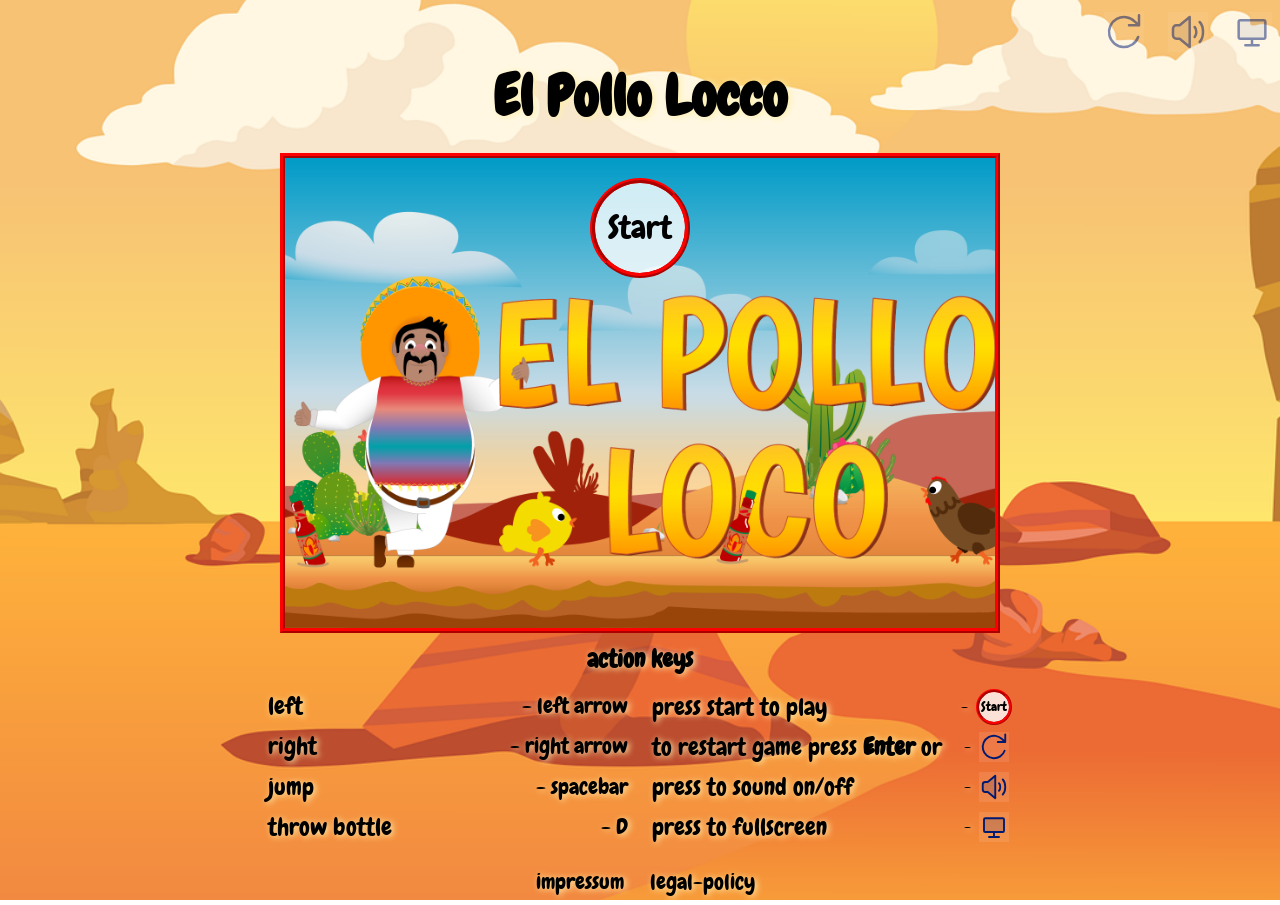
==== commit ab08231a: "feat: complete endscreen implementation with functional buttons - Implement home and restart buttons" ====
--- a/index.html
+++ b/index.html
@@ -50,7 +50,8 @@
     <div class="main-container">
         <div class="desktop-action-buttons">
             <div id="restartGameDesktop" class="restartGame burger-menu-button" onclick="restartGame()"></div>
-            <div id="toggleAllSoundDesktop" class="toggleAllSoundEnabled burger-menu-button" onclick="toggleAllSound()"></div>
+            <div id="toggleAllSoundDesktop" class="toggleAllSoundEnabled burger-menu-button" onclick="toggleAllSound()">
+            </div>
             <div id="fullscreenIconDesktop" class="fullscreenIcon burger-menu-button" onclick="fullscreen()"></div>
         </div>
         <div class="burger-menu" id="burger-menu">
@@ -80,9 +81,13 @@
                             rel="noopener noreferrer">legal-policy</a>
                     </div>
                 </div>
-                <div id="endWallpaper" class="end-wallpaper">
-                    <div id="endHomeButton" class="start-button end-home-button mar-top-20 zoom-button" onclick="quitGame()">Home</div>
-                    <div id="endResetButton" class="start-button end-restart-button mar-top-20 zoom-button" onclick="restartGame()">Restart</div>
+                <div id="endWallpaper" class="end-wallpaper d_none">
+                    <div class="endWallpaper-buttons">
+                        <div id="endHomeButton" class="start-button end-home-button mar-top-20 zoom-button"
+                            onclick="quitGametoStartscreen()">Home</div>
+                        <div id="endResetButton" class="start-button end-restart-button mar-top-20 zoom-button"
+                            onclick="restartGameFromEndscreen()">Restart</div>
+                    </div>
                     <div class="impressum-mobile" id="impressum-mobile">
                         <a class="impressum-text" href="./impressum.html" target="_blank"
                             rel="noopener noreferrer">impressum</a><br>
@@ -110,7 +115,7 @@
             <div id="action-keys-legend-section" class="action-keys-legend-section">
                 <h2>action keys</h2>
                 <div class="tables">
-                    <table  class="tableButtonsLegend">
+                    <table class="tableButtonsLegend">
 
                         <tr>
                             <td class="legendButtonsName">left</td>
@@ -133,8 +138,8 @@
                     <table class="tableButtonsLegend">
                         <tr class="legendButtons">
                             <td class="legendButtonsName">press start to play</td>
-                            <td class="legendButtonsTd">- <button type="button"
-                                    class="start-button start-button-legend" disabled>Start</button>
+                            <td class="legendButtonsTd">- <button type="button" class="start-button start-button-legend"
+                                    disabled>Start</button>
                             </td>
                         </tr>
                         <tr class="legendButtons">
@@ -143,16 +148,18 @@
                             <td class="legendButtonsTd">- <button type="button"
                                     class="restartGame legend-menu-button restartGameLegend" disabled></button></td>
                         </tr>
-                         <tr class="legendButtons">
+                        <tr class="legendButtons">
                             <td class="legendButtonsName">press to sound on/off</td>
                             <td class="legendButtonsTd">- <button type="button"
-                                    class="toggleAllSoundEnabled legend-menu-button fullscreenIconLegend buttonHide" disabled></button>
+                                    class="toggleAllSoundEnabled legend-menu-button fullscreenIconLegend buttonHide"
+                                    disabled></button>
                             </td>
                         </tr>
-                         <tr class="legendButtons">
+                        <tr class="legendButtons">
                             <td class="legendButtonsName">press to fullscreen</td>
                             <td class="legendButtonsTd">- <button type="button"
-                                    class="fullscreenIcon legend-menu-button fullscreenIconLegend buttonHide" disabled></button>
+                                    class="fullscreenIcon legend-menu-button fullscreenIconLegend buttonHide"
+                                    disabled></button>
                             </td>
                         </tr>
 
--- a/css/style.css
+++ b/css/style.css
@@ -122,7 +122,7 @@
 
 .end-wallpaper {
     display: flex;
-    background-image: url(../img/wallpaper/desert.png);
+    background-image: url(../img/wallpaper/desert2.jpg);
     background-size: cover;
     background-position: center;
     background-repeat: no-repeat;
@@ -132,6 +132,14 @@
     justify-content: center;
     align-items: center;
     z-index: 400;
+}
+
+.endWallpaper-buttons{
+    width: 100%;
+    height: 100%;
+    display: flex;
+    justify-content: center;
+    align-items: center;
 }
 
 .legendButtons {
@@ -285,6 +293,17 @@
     align-items: start;
     z-index: 100;
 }
+
+.end-wallpaper-on {
+    position: absolute;
+    top: 50%;
+    left: 50%;
+    transform: translate(-50%, -50%);
+    height: 60vh;
+    width: auto;
+    aspect-ratio: 3 / 2;
+}
+
 
 .ButtonImage {
     width: 70px;
--- a/css/mobile.css
+++ b/css/mobile.css
@@ -105,6 +105,10 @@
         z-index: -1;
     }
 
+    .end-wallpaper {
+        flex-direction: column;
+}
+
 }
 
 /* Mobile */
